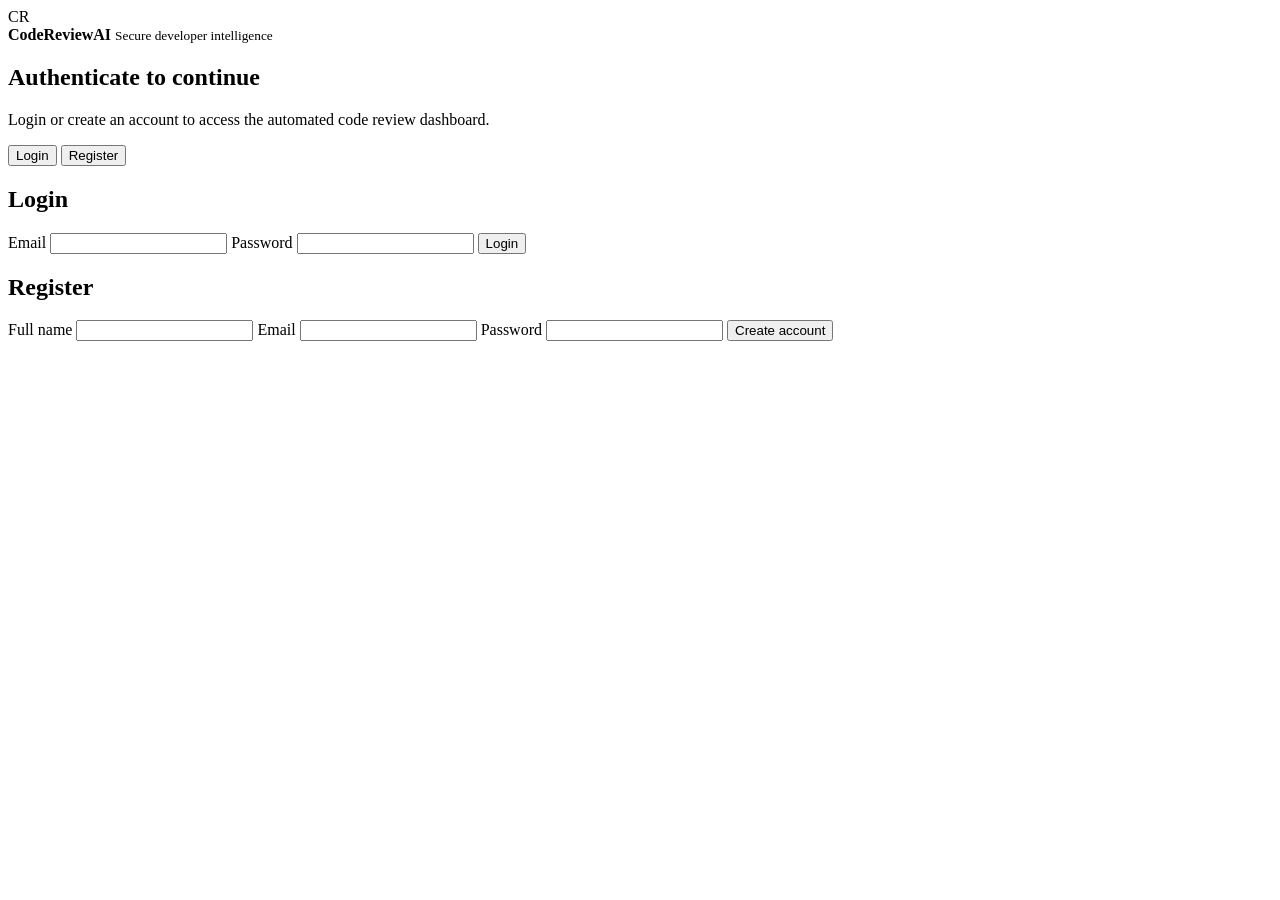
==== frontend/index.html @ 5ebc6e66 "Build CodeReviewAI SaaS app" ====
<!doctype html>
<html lang="en">
  <head>
    <meta charset="utf-8" />
    <meta name="viewport" content="width=device-width, initial-scale=1" />
    <title>CodeReviewAI | Authentication</title>
    <link rel="stylesheet" href="/static/styles.css" />
  </head>
  <body>
    <main class="auth-page">
      <section class="auth-hero">
        <div class="brand">
          <span class="brand-mark">CR</span>
          <div>
            <strong>CodeReviewAI</strong>
            <small>Secure developer intelligence</small>
          </div>
        </div>
        <h1>Authenticate to continue</h1>
        <p>Login or create an account to access the automated code review dashboard.</p>
      </section>

      <section class="auth-card">
        <div class="auth-tabs">
          <button id="showLogin" class="tab active" type="button">Login</button>
          <button id="showRegister" class="tab" type="button">Register</button>
        </div>

        <form id="loginForm" class="auth-form">
          <h2>Login</h2>
          <label>
            Email
            <input id="loginEmail" type="email" autocomplete="email" required />
          </label>
          <label>
            Password
            <input id="loginPassword" type="password" autocomplete="current-password" required />
          </label>
          <button type="submit">Login</button>
        </form>

        <form id="registerForm" class="auth-form hidden">
          <h2>Register</h2>
          <label>
            Full name
            <input id="registerName" autocomplete="name" required minlength="2" />
          </label>
          <label>
            Email
            <input id="registerEmail" type="email" autocomplete="email" required />
          </label>
          <label>
            Password
            <input id="registerPassword" type="password" autocomplete="new-password" required minlength="8" />
          </label>
          <button type="submit">Create account</button>
        </form>

        <p id="authStatus" class="auth-status" role="status"></p>
      </section>
    </main>

    <script src="/static/auth.js"></script>
  </body>
</html>
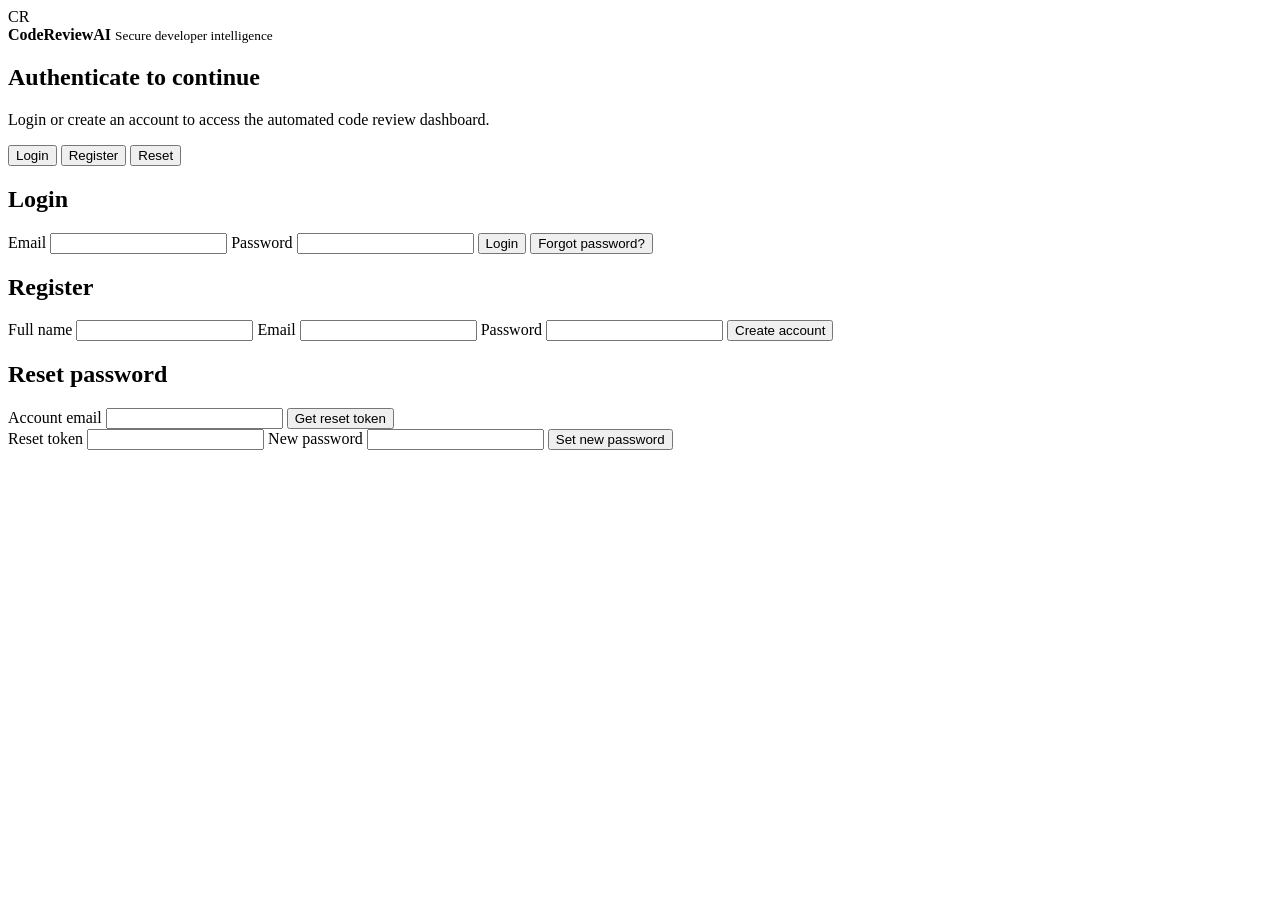
==== commit 458b15fd: "Add forgot password flow" ====
--- a/frontend/index.html
+++ b/frontend/index.html
@@ -24,6 +24,7 @@
         <div class="auth-tabs">
           <button id="showLogin" class="tab active" type="button">Login</button>
           <button id="showRegister" class="tab" type="button">Register</button>
+          <button id="showForgot" class="tab" type="button">Reset</button>
         </div>
 
         <form id="loginForm" class="auth-form">
@@ -37,6 +38,7 @@
             <input id="loginPassword" type="password" autocomplete="current-password" required />
           </label>
           <button type="submit">Login</button>
+          <button id="forgotPasswordLink" class="text-button" type="button">Forgot password?</button>
         </form>
 
         <form id="registerForm" class="auth-form hidden">
@@ -56,6 +58,26 @@
           <button type="submit">Create account</button>
         </form>
 
+        <form id="forgotForm" class="auth-form hidden">
+          <h2>Reset password</h2>
+          <label>
+            Account email
+            <input id="resetEmail" type="email" autocomplete="email" required />
+          </label>
+          <button id="requestResetBtn" type="button">Get reset token</button>
+          <div id="resetFields" class="reset-fields hidden">
+            <label>
+              Reset token
+              <input id="resetToken" autocomplete="one-time-code" required />
+            </label>
+            <label>
+              New password
+              <input id="newPassword" type="password" autocomplete="new-password" required minlength="8" />
+            </label>
+            <button type="submit">Set new password</button>
+          </div>
+        </form>
+
         <p id="authStatus" class="auth-status" role="status"></p>
       </section>
     </main>
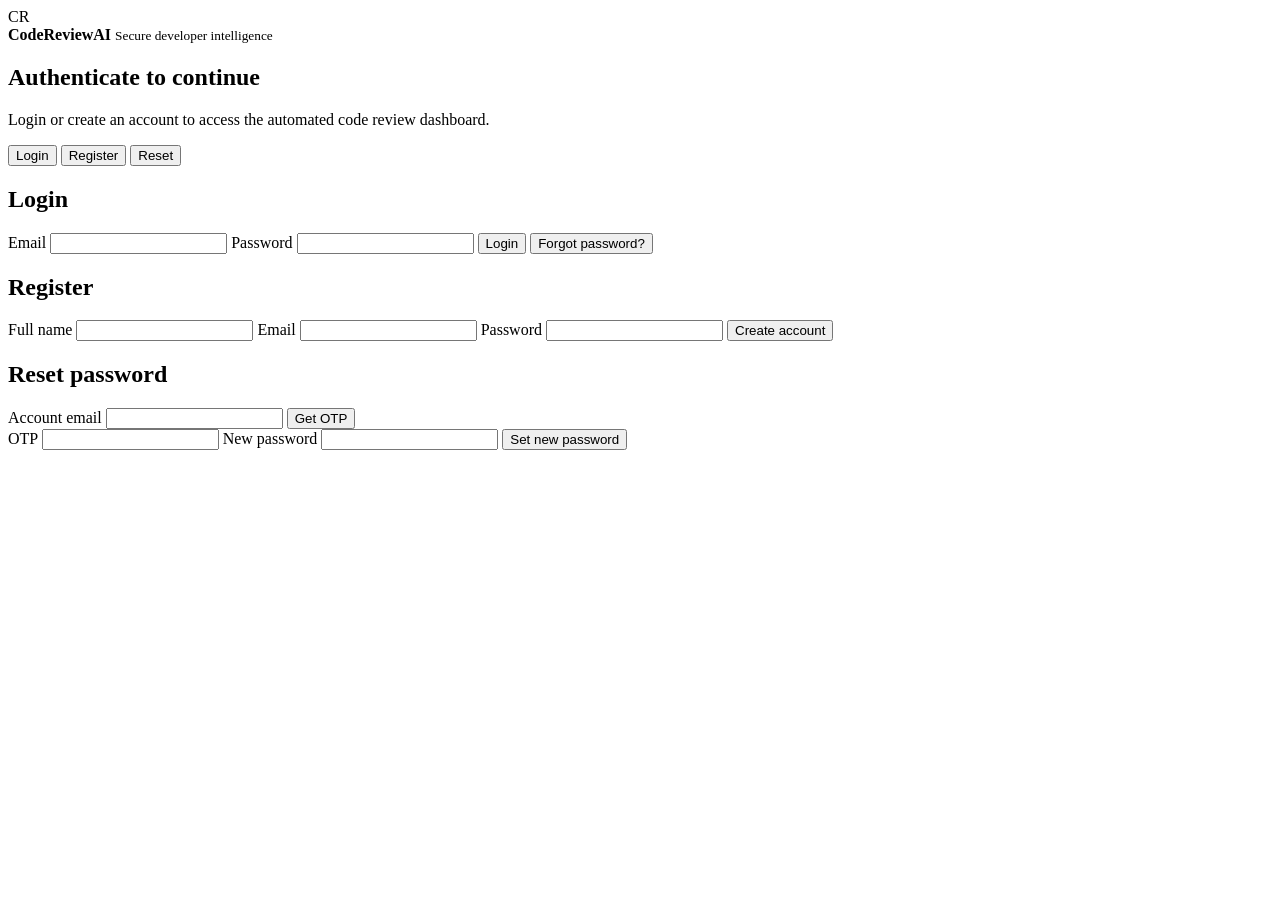
==== commit 9b9b2e64: "Use OTP for password reset" ====
--- a/frontend/index.html
+++ b/frontend/index.html
@@ -64,11 +64,11 @@
             Account email
             <input id="resetEmail" type="email" autocomplete="email" required />
           </label>
-          <button id="requestResetBtn" type="button">Get reset token</button>
+          <button id="requestResetBtn" type="button">Get OTP</button>
           <div id="resetFields" class="reset-fields hidden">
             <label>
-              Reset token
-              <input id="resetToken" autocomplete="one-time-code" required />
+              OTP
+              <input id="resetOtp" inputmode="numeric" autocomplete="one-time-code" pattern="[0-9]{6}" maxlength="6" required />
             </label>
             <label>
               New password
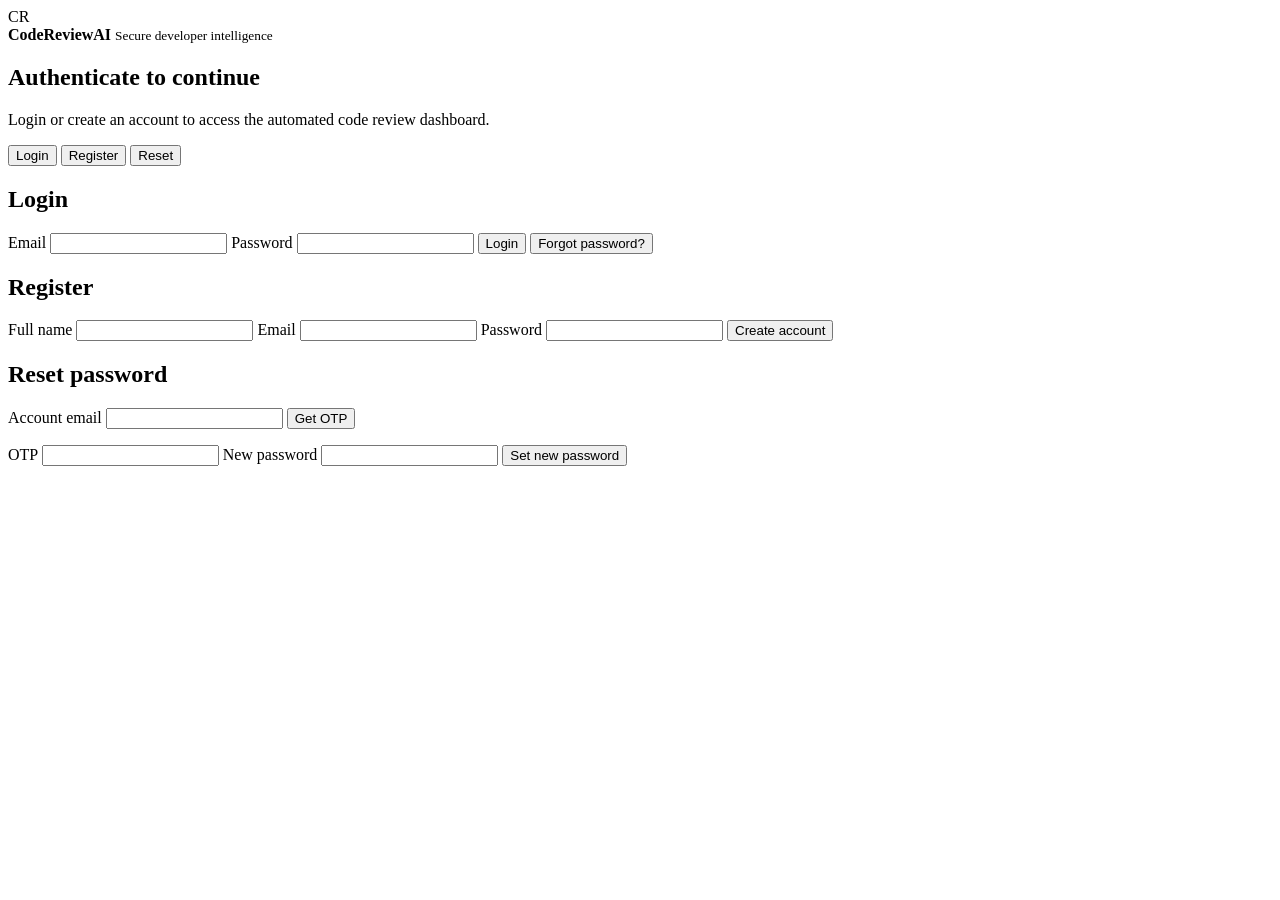
==== commit 275046a4: "Clarify OTP reset flow" ====
--- a/frontend/index.html
+++ b/frontend/index.html
@@ -65,6 +65,7 @@
             <input id="resetEmail" type="email" autocomplete="email" required />
           </label>
           <button id="requestResetBtn" type="button">Get OTP</button>
+          <p id="otpPreview" class="otp-preview hidden"></p>
           <div id="resetFields" class="reset-fields hidden">
             <label>
               OTP
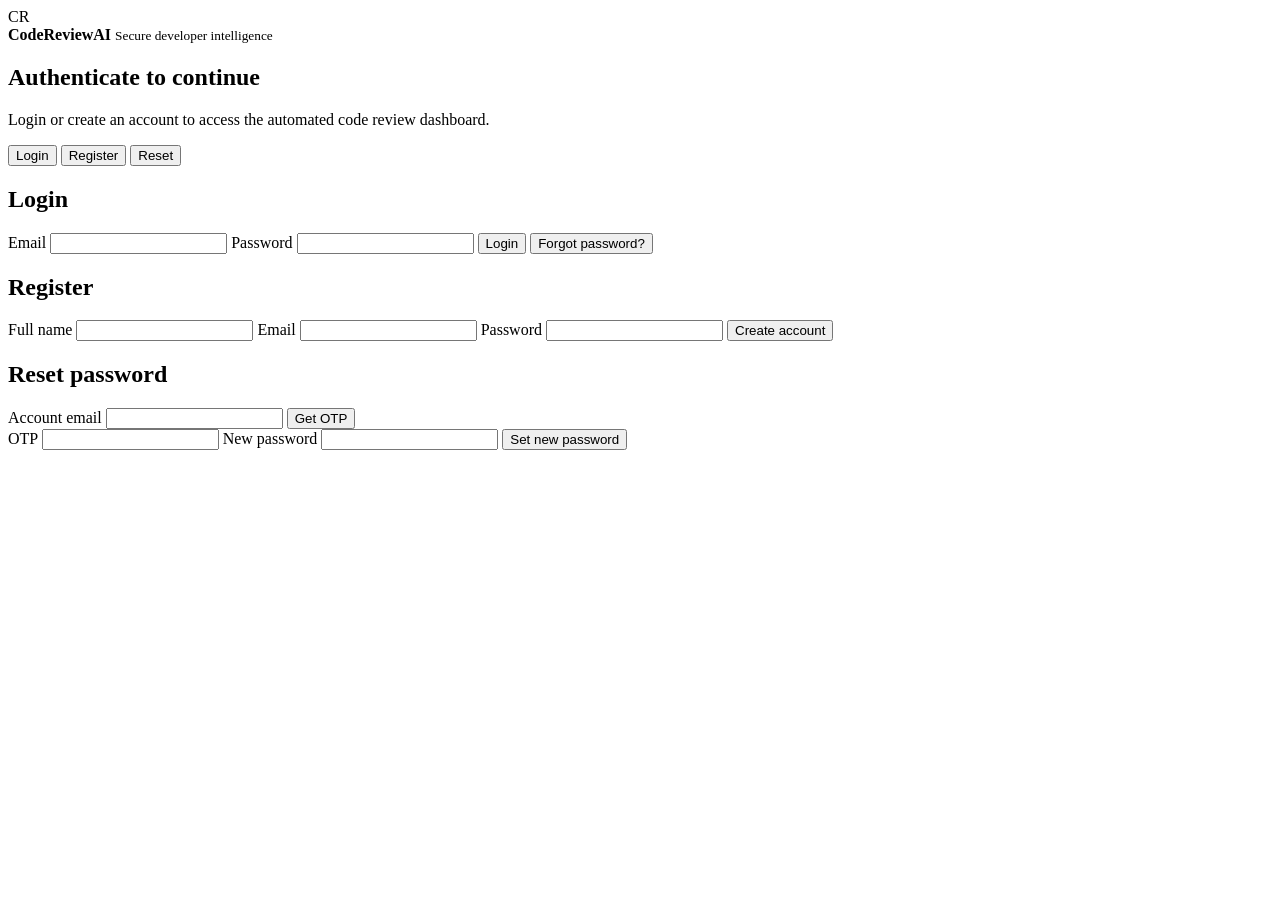
==== commit decabb20: "Send password reset OTP by Gmail" ====
--- a/frontend/index.html
+++ b/frontend/index.html
@@ -65,7 +65,6 @@
             <input id="resetEmail" type="email" autocomplete="email" required />
           </label>
           <button id="requestResetBtn" type="button">Get OTP</button>
-          <p id="otpPreview" class="otp-preview hidden"></p>
           <div id="resetFields" class="reset-fields hidden">
             <label>
               OTP
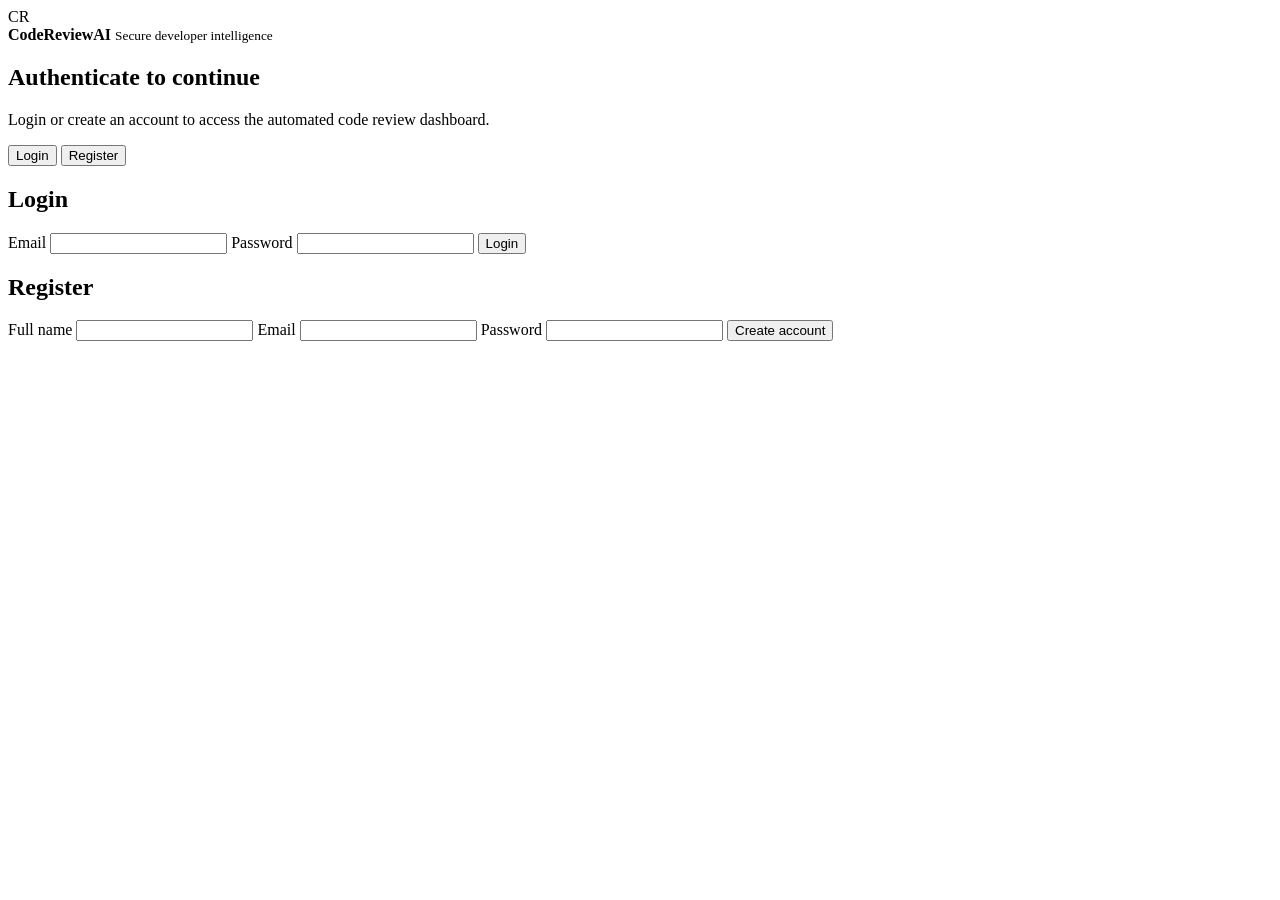
==== commit f7fbab43: "Remove forgot password flow" ====
--- a/frontend/index.html
+++ b/frontend/index.html
@@ -24,7 +24,6 @@
         <div class="auth-tabs">
           <button id="showLogin" class="tab active" type="button">Login</button>
           <button id="showRegister" class="tab" type="button">Register</button>
-          <button id="showForgot" class="tab" type="button">Reset</button>
         </div>
 
         <form id="loginForm" class="auth-form">
@@ -38,7 +37,6 @@
             <input id="loginPassword" type="password" autocomplete="current-password" required />
           </label>
           <button type="submit">Login</button>
-          <button id="forgotPasswordLink" class="text-button" type="button">Forgot password?</button>
         </form>
 
         <form id="registerForm" class="auth-form hidden">
@@ -58,26 +56,6 @@
           <button type="submit">Create account</button>
         </form>
 
-        <form id="forgotForm" class="auth-form hidden">
-          <h2>Reset password</h2>
-          <label>
-            Account email
-            <input id="resetEmail" type="email" autocomplete="email" required />
-          </label>
-          <button id="requestResetBtn" type="button">Get OTP</button>
-          <div id="resetFields" class="reset-fields hidden">
-            <label>
-              OTP
-              <input id="resetOtp" inputmode="numeric" autocomplete="one-time-code" pattern="[0-9]{6}" maxlength="6" required />
-            </label>
-            <label>
-              New password
-              <input id="newPassword" type="password" autocomplete="new-password" required minlength="8" />
-            </label>
-            <button type="submit">Set new password</button>
-          </div>
-        </form>
-
         <p id="authStatus" class="auth-status" role="status"></p>
       </section>
     </main>
